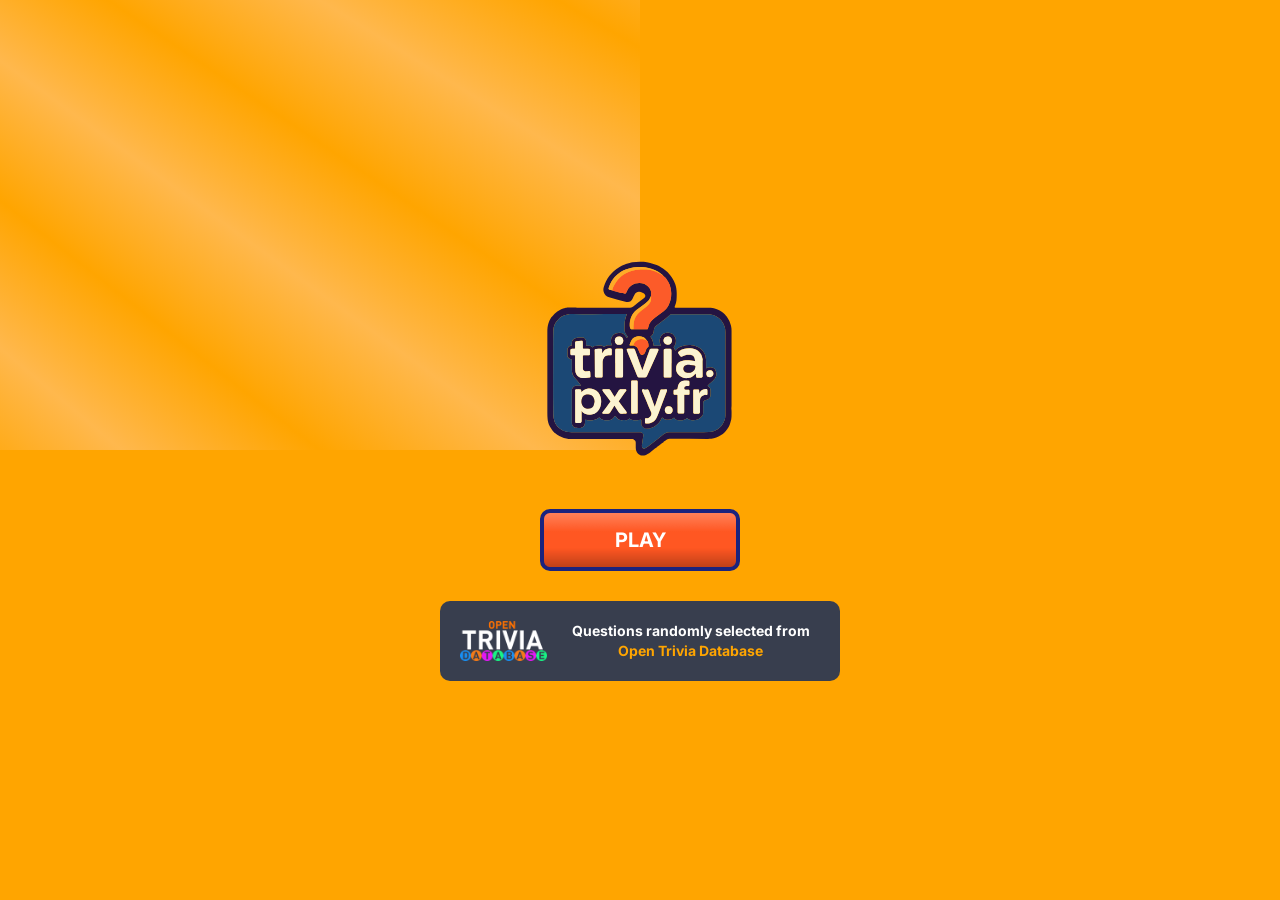
==== web/index.html @ 475b8bff "Move project to web/ folder" ====
<!DOCTYPE html>
<html lang="fr">
<head>
    <meta charset="UTF-8">
    <meta name="viewport" content="width=device-width, initial-scale=1.0">
    <meta name="description" content="Test your knowledge with our fun trivia quiz game featuring random questions from various categories">
    <title>Quiz Trivia</title>
    <link rel="icon" type="image/x-icon" href="images/favicon.ico">
    <link rel="manifest" href="manifest.json">
    <meta name="theme-color" content="#1a237e">
    <link rel="apple-touch-icon" href="images/icon-192x192.png">
    <link rel="preconnect" href="https://fonts.googleapis.com">
    <link rel="preconnect" href="https://fonts.gstatic.com" crossorigin>
    <link href="https://fonts.googleapis.com/css2?family=Inter:wght@800&display=swap" rel="stylesheet">
    <link rel="stylesheet" href="styles/main.css">
</head>
<body>
    <div class="container">
        <div id="difficulty-indicator" class="difficulty-indicator">
            <img src="" alt="Difficulty Level" class="difficulty-icon">
        </div>
        <div id="question-counter" class="counter">1/10</div>
        <div class="logo-container">
            <img src="images/logo.svg" alt="Logo Trivia" class="logo">
        </div>
        <button class="btn btn-play">PLAY</button>
        <div class="attribution-box">
            <img src="images/opentrivia-logo.png" alt="Open Trivia DB Logo" class="otdb-logo">
            <p>Questions randomly selected from <a href="https://opentdb.com/" target="_blank">Open Trivia Database</a></p>
        </div>
        <div id="quiz-container" style="display: none;">
            <div id="loading-spinner" class="spinner"></div>
            <div id="quiz-content">
                <div id="category"></div>
                <div id="question"></div>
                <div id="answers"></div>
            </div>
        </div>
        <div id="end-screen" style="display: none;">
            <h1>YOUR SCORE</h1>
            <div class="final-score"></div>
            <button class="btn btn-play">REPLAY</button>
            <button class="btn btn-back">BACK</button>
        </div>
    </div>
    
    <script src="scripts/quiz.js"></script>
    <script src="scripts/main.js"></script>
    <script>
        if ('serviceWorker' in navigator) {
            window.addEventListener('load', () => {
                navigator.serviceWorker.register('sw.js')
                    .then(registration => {
                        console.log('ServiceWorker registration successful');
                    })
                    .catch(err => {
                        console.log('ServiceWorker registration failed: ', err);
                    });
            });
        }
    </script>
</body>
</html>
---- web/styles/main.css ----
* {
    margin: 0;
    padding: 0;
    box-sizing: border-box;
}

body {
    font-family: 'Inter', sans-serif;
    font-weight: 700;
    background: #FFA500;
    min-height: 100vh;
    display: flex;
    justify-content: center;
    align-items: center;
    position: relative;
    overflow: hidden;
}

body::before {
    content: '';
    position: fixed;
    width: 500vw;
    height: 500vh;
    background: repeating-conic-gradient(
        from 0deg,
        #FFA500,
        #FFB84D 2deg,
        #FFA500 4deg
    );
    animation: rotate 60s linear infinite;
    z-index: 0;
    transform-origin: center;
    transform: translate(-50%, -50%);
}

@keyframes rotate {
    from { transform: rotate(0deg); }
    to { transform: rotate(360deg); }
}

.container {
    width: 100%;
    max-width: 800px;
    margin: 0 auto;
    padding: 20px;
    text-align: center;
    position: relative;
    padding-top: 60px;  /* Ajout d'un padding en haut pour le compteur */
}

.counter {
    position: fixed;
    bottom: 20px;
    left: 50%;
    transform: translateX(-50%);
    font-size: 15px;
    color: white;
    background-color: #1a237e;
    padding: 10px 20px;
    border-radius: 10px;
    border: 4px solid white;
    z-index: 2;
    display: none;
}

.btn {
    font-family: 'Inter', sans-serif;
    font-weight: 700;
    border: none;
    padding: 15px 30px;
    margin: 10px;
    border-radius: 10px;
    font-size: 20px;
    cursor: pointer;
    color: white;
    text-transform: uppercase;
    border: 4px solid #1a237e;
    transition: transform 0.2s;
    min-width: 200px;
    position: relative;
    z-index: 2;
    background-color: #0086e6;
    overflow: hidden;
}

.btn::before {
    content: '';
    position: absolute;
    top: 0;
    left: 0;
    width: 100%;
    height: 35%;
    background: linear-gradient(to bottom,
        rgba(255, 255, 255, 0.25) 0%,
        rgba(255, 255, 255, 0) 100%
    );
    pointer-events: none;
}

.btn::after {
    content: '';
    position: absolute;
    bottom: 0;
    left: 0;
    width: 100%;
    height: 35%;
    background: linear-gradient(to top,
        rgba(0, 0, 0, 0.25) 0%,
        rgba(0, 0, 0, 0) 100%
    );
    pointer-events: none;
}

.btn:hover {
    transform: scale(1.05);
}

.btn-play {
    background-color: #FF5722;
}

.btn-true {
    background-color: #4CAF50;
}

.btn-false {
    background-color: #f44336;
}

#quiz-content {
    display: flex;
    flex-direction: column;
    align-items: center;
    width: 100%;
}

#quiz-container {
    display: flex;
    flex-direction: column;
    align-items: center;
    position: relative;
    z-index: 2;
    width: 100%;
}

#question {
    font-size: 24px;
    color: #0086e6;
    margin-bottom: 20px;
    background: rgba(255, 255, 255, 0.9);
    padding: 20px;
    border-radius: 10px;
    border: 4px solid #1a237e;
}

#answers {
    display: flex;
    flex-direction: column;
    width: 100%;
    max-width: 400px;
}

@media (max-width: 768px) {
    .btn {
        font-size: 20px;
        padding: 12px 24px;
        min-width: 160px;
    }
}

.feedback {
    position: fixed;
    top: 40px;
    left: 50%;
    transform: translateX(-50%);
    padding: 20px 40px;
    border-radius: 10px;
    color: white;
    font-size: 24px;
    z-index: 1000;
    animation: slideDown 1s ease-in-out;
}

.feedback.correct {
    background-color: #4CAF50;
    border: 4px solid #1a237e;
}

.feedback.incorrect {
    background-color: #f44336;
    border: 4px solid #1a237e;
    animation: slideDown 2s ease-in-out;
}

@keyframes slideDown {
    0% { 
        opacity: 0;
        transform: translate(-50%, -100%);
    }
    20% { 
        opacity: 1;
        transform: translate(-50%, 0);
    }
    80% { 
        opacity: 1;
        transform: translate(-50%, 0);
    }
    100% { 
        opacity: 0;
        transform: translate(-50%, -100%);
    }
}

#category {
    font-size: 20px;
    color: #1a237e;
    margin-bottom: 30px;
    display: inline-block;
    line-height: 1em;
    text-transform: uppercase;
}

#category::first-letter {
    font-size: 50px;
    margin-right: 10px;
    vertical-align: middle;
}

.spinner {
    width: 50px;
    height: 50px;
    border: 5px solid rgba(255, 255, 255, 0.3);
    border-radius: 50%;
    border-top-color: white;
    animation: spin 1s ease-in-out infinite;
    margin: 20px auto;
}

@keyframes spin {
    to { transform: rotate(360deg); }
}

.logo-container {
    width: 100%;
    display: flex;
    justify-content: center;
    align-items: center;
    margin-bottom: 40px;
}

.logo {
    width: 200px;
    height: 200px;
    animation: gentleRotate 10s ease-in-out infinite;
}

@keyframes gentleRotate {
    0% { transform: rotate(-5deg); }
    50% { transform: rotate(5deg); }
    100% { transform: rotate(-5deg); }
}

.btn-back {
    background-color: #1a237e;
}

#end-screen {
    display: flex;
    flex-direction: column;
    align-items: center;
    gap: 30px;
    z-index: 2;
    position: relative;
}

#end-screen h1 {
    color: #1a237e;
    font-size: 30px;
    text-transform: uppercase;
}

.final-score {
    font-size: 72px;
    color: #1a237e;
    font-weight: bold;
}


.attribution-box {
    background-color: #383e4e;
    padding: 20px;
    border-radius: 10px;
    margin-top: 20px;
    color: white;
    display: flex;
    align-items: center;
    gap: 15px;
    max-width: 400px;
    margin-left: auto;
    margin-right: auto;
}

.attribution-box img.otdb-logo {
    width: 87px;
    height: 40px;
}

.attribution-box p {
    margin: 0;
    font-size: 14px;
    line-height: 1.4;
}

.attribution-box a {
    color: #FFA500;
    text-decoration: none;
}

.attribution-box a:hover {
    text-decoration: underline;
}

.difficulty-indicator {
    position: fixed;
    top: 0px;
    left: 50%;
    transform: translateX(-50%);
    display: none;
}

.difficulty-icon {
    width: 100px;
    height: 50px;
}
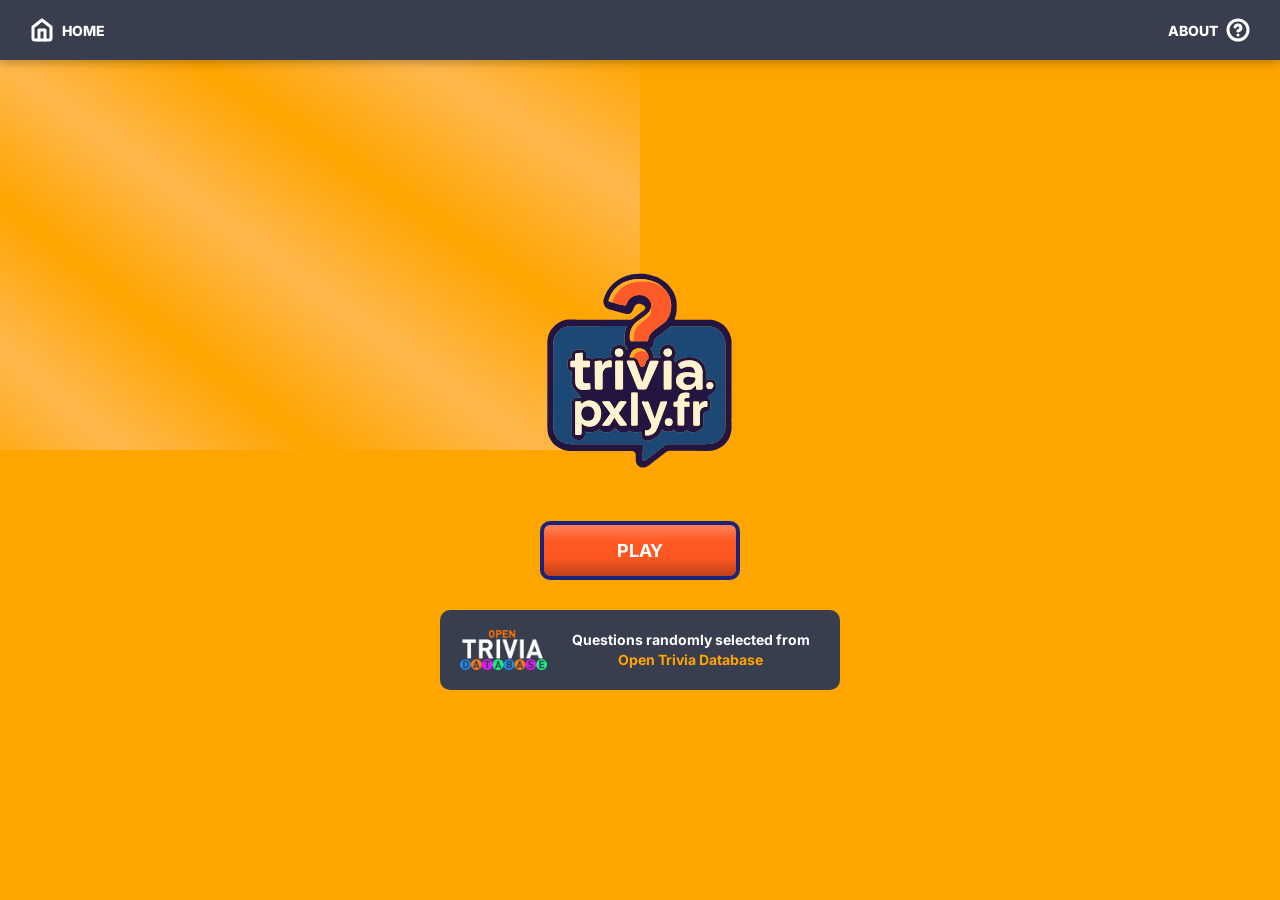
==== commit 2ac02e6b: "Ajoute Navbar avec boutons Home et About, avec modal des règles" ====
--- a/web/index.html
+++ b/web/index.html
@@ -1,9 +1,11 @@
 <!DOCTYPE html>
 <html lang="fr">
+
 <head>
     <meta charset="UTF-8">
     <meta name="viewport" content="width=device-width, initial-scale=1.0">
-    <meta name="description" content="Test your knowledge with our fun trivia quiz game featuring random questions from various categories">
+    <meta name="description"
+        content="Test your knowledge with our fun trivia quiz game featuring random questions from various categories">
     <title>Quiz Trivia</title>
     <link rel="icon" type="image/x-icon" href="images/favicon.ico">
     <link rel="manifest" href="manifest.json">
@@ -14,19 +16,63 @@
     <link href="https://fonts.googleapis.com/css2?family=Inter:wght@800&display=swap" rel="stylesheet">
     <link rel="stylesheet" href="styles/main.css">
 </head>
+
 <body>
+    <nav class="navbar">
+        <button id="nav-home" class="nav-btn">
+            <svg class="nav-icon" viewBox="0 0 24 24" fill="none" stroke="currentColor" stroke-width="3"
+                stroke-linecap="round" stroke-linejoin="round">
+                <path d="m3 9 9-7 9 7v11a2 2 0 0 1-2 2H5a2 2 0 0 1-2-2z" />
+                <polyline points="9 22 9 12 15 12 15 22" />
+            </svg>
+            <span>HOME</span>
+        </button>
+        <button id="nav-about" class="nav-btn">
+            <span>ABOUT</span>
+            <svg class="nav-icon" viewBox="0 0 24 24" fill="none" stroke="currentColor" stroke-width="3"
+                stroke-linecap="round" stroke-linejoin="round">
+                <circle cx="12" cy="12" r="10" />
+                <path d="M9.09 9a3 3 0 0 1 5.83 1c0 2-3 3-3 3" />
+                <line x1="12" y1="17" x2="12.01" y2="17" />
+            </svg>
+        </button>
+    </nav>
+
+    <div id="about-modal" class="modal">
+        <div class="modal-content">
+            <span class="close-modal">&times;</span>
+            <h2>RULES OF THE GAME</h2>
+            <div class="modal-body">
+                <p>Welcome to <strong>Quiz Trivia</strong>! Test your knowledge across many categories.</p>
+                <ul>
+                    <li>You have <strong>10 questions</strong> per game.</li>
+                    <li>Each correct answer earns you <strong>10 points</strong>.</li>
+                    <li>Use <strong>/2</strong> jokers to remove two wrong answers.</li>
+                    <li>Try to get the highest score possible!</li>
+                </ul>
+            </div>
+            <button class="btn btn-play close-modal-btn">GOT IT!</button>
+        </div>
+    </div>
+
     <div class="container">
         <div id="difficulty-indicator" class="difficulty-indicator">
             <img src="" alt="Difficulty Level" class="difficulty-icon">
+        </div>
+        <div id="helper-buttons" class="helper-buttons" style="display: none;">
+            <button class="helper-btn">/2</button>
+            <button class="helper-btn">/2</button>
+            <button class="helper-btn">/2</button>
         </div>
         <div id="question-counter" class="counter">1/10</div>
         <div class="logo-container">
             <img src="images/logo.svg" alt="Logo Trivia" class="logo">
         </div>
-        <button class="btn btn-play">PLAY</button>
+        <button id="start-btn" class="btn btn-play">PLAY</button>
         <div class="attribution-box">
             <img src="images/opentrivia-logo.png" alt="Open Trivia DB Logo" class="otdb-logo">
-            <p>Questions randomly selected from <a href="https://opentdb.com/" target="_blank">Open Trivia Database</a></p>
+            <p>Questions randomly selected from <a href="https://opentdb.com/" target="_blank">Open Trivia Database</a>
+            </p>
         </div>
         <div id="quiz-container" style="display: none;">
             <div id="loading-spinner" class="spinner"></div>
@@ -43,7 +89,7 @@
             <button class="btn btn-back">BACK</button>
         </div>
     </div>
-    
+
     <script src="scripts/quiz.js"></script>
     <script src="scripts/main.js"></script>
     <script>
@@ -60,4 +106,5 @@
         }
     </script>
 </body>
+
 </html>
--- a/web/styles/main.css
+++ b/web/styles/main.css
@@ -21,12 +21,10 @@
     position: fixed;
     width: 500vw;
     height: 500vh;
-    background: repeating-conic-gradient(
-        from 0deg,
-        #FFA500,
-        #FFB84D 2deg,
-        #FFA500 4deg
-    );
+    background: repeating-conic-gradient(from 0deg,
+            #FFA500,
+            #FFB84D 2deg,
+            #FFA500 4deg);
     animation: rotate 60s linear infinite;
     z-index: 0;
     transform-origin: center;
@@ -34,8 +32,13 @@
 }
 
 @keyframes rotate {
-    from { transform: rotate(0deg); }
-    to { transform: rotate(360deg); }
+    from {
+        transform: rotate(0deg);
+    }
+
+    to {
+        transform: rotate(360deg);
+    }
 }
 
 .container {
@@ -45,7 +48,8 @@
     padding: 20px;
     text-align: center;
     position: relative;
-    padding-top: 60px;  /* Ajout d'un padding en haut pour le compteur */
+    padding-top: 60px;
+    /* Ajout d'un padding en haut pour le compteur */
 }
 
 .counter {
@@ -70,7 +74,7 @@
     padding: 15px 30px;
     margin: 10px;
     border-radius: 10px;
-    font-size: 20px;
+    font-size: 18px;
     cursor: pointer;
     color: white;
     text-transform: uppercase;
@@ -91,9 +95,8 @@
     width: 100%;
     height: 35%;
     background: linear-gradient(to bottom,
-        rgba(255, 255, 255, 0.25) 0%,
-        rgba(255, 255, 255, 0) 100%
-    );
+            rgba(255, 255, 255, 0.25) 0%,
+            rgba(255, 255, 255, 0) 100%);
     pointer-events: none;
 }
 
@@ -105,9 +108,8 @@
     width: 100%;
     height: 35%;
     background: linear-gradient(to top,
-        rgba(0, 0, 0, 0.25) 0%,
-        rgba(0, 0, 0, 0) 100%
-    );
+            rgba(0, 0, 0, 0.25) 0%,
+            rgba(0, 0, 0, 0) 100%);
     pointer-events: none;
 }
 
@@ -144,10 +146,10 @@
 }
 
 #question {
-    font-size: 24px;
-    color: #0086e6;
+    font-size: 20px;
+    color: #1a237e;
     margin-bottom: 20px;
-    background: rgba(255, 255, 255, 0.9);
+    background: rgba(255, 255, 255, 0.6);
     padding: 20px;
     border-radius: 10px;
     border: 4px solid #1a237e;
@@ -162,7 +164,7 @@
 
 @media (max-width: 768px) {
     .btn {
-        font-size: 20px;
+        font-size: 16px;
         padding: 12px 24px;
         min-width: 160px;
     }
@@ -170,7 +172,7 @@
 
 .feedback {
     position: fixed;
-    top: 40px;
+    top: 100px;
     left: 50%;
     transform: translateX(-50%);
     padding: 20px 40px;
@@ -193,26 +195,29 @@
 }
 
 @keyframes slideDown {
-    0% { 
+    0% {
         opacity: 0;
         transform: translate(-50%, -100%);
     }
-    20% { 
+
+    20% {
         opacity: 1;
         transform: translate(-50%, 0);
     }
-    80% { 
+
+    80% {
         opacity: 1;
         transform: translate(-50%, 0);
     }
-    100% { 
+
+    100% {
         opacity: 0;
         transform: translate(-50%, -100%);
     }
 }
 
 #category {
-    font-size: 20px;
+    font-size: 16px;
     color: #1a237e;
     margin-bottom: 30px;
     display: inline-block;
@@ -221,7 +226,7 @@
 }
 
 #category::first-letter {
-    font-size: 50px;
+    font-size: 40px;
     margin-right: 10px;
     vertical-align: middle;
 }
@@ -237,7 +242,9 @@
 }
 
 @keyframes spin {
-    to { transform: rotate(360deg); }
+    to {
+        transform: rotate(360deg);
+    }
 }
 
 .logo-container {
@@ -255,9 +262,17 @@
 }
 
 @keyframes gentleRotate {
-    0% { transform: rotate(-5deg); }
-    50% { transform: rotate(5deg); }
-    100% { transform: rotate(-5deg); }
+    0% {
+        transform: rotate(-5deg);
+    }
+
+    50% {
+        transform: rotate(5deg);
+    }
+
+    100% {
+        transform: rotate(-5deg);
+    }
 }
 
 .btn-back {
@@ -275,12 +290,12 @@
 
 #end-screen h1 {
     color: #1a237e;
-    font-size: 30px;
+    font-size: 24px;
     text-transform: uppercase;
 }
 
 .final-score {
-    font-size: 72px;
+    font-size: 48px;
     color: #1a237e;
     font-weight: bold;
 }
@@ -331,4 +346,178 @@
 .difficulty-icon {
     width: 100px;
     height: 50px;
+}
+
+.helper-buttons {
+    position: fixed;
+    top: 20px;
+    right: 20px;
+    display: flex;
+    gap: 10px;
+    z-index: 1000;
+}
+
+.helper-btn {
+    width: 40px;
+    height: 40px;
+    border-radius: 50%;
+    background-color: #0086e6;
+    color: white;
+    border: 4px solid #1a237e;
+    cursor: pointer;
+    font-family: 'Inter', sans-serif;
+    font-weight: 700;
+    display: flex;
+    align-items: center;
+    justify-content: center;
+    transition: transform 0.2s;
+}
+
+.helper-btn:hover {
+    transform: scale(1.1);
+}
+
+/* Navbar styles */
+.navbar {
+    position: fixed;
+    top: 0;
+    left: 0;
+    width: 100%;
+    height: 60px;
+    background-color: #383e4e;
+    display: flex;
+    justify-content: space-between;
+    align-items: center;
+    padding: 0 20px;
+    z-index: 2000;
+    box-shadow: 0 2px 10px rgba(0, 0, 0, 0.3);
+}
+
+.nav-btn {
+    background: none;
+    border: none;
+    color: white;
+    display: flex;
+    align-items: center;
+    gap: 8px;
+    cursor: pointer;
+    font-family: 'Inter', sans-serif;
+    font-weight: 800;
+    font-size: 14px;
+    transition: transform 0.2s, opacity 0.2s;
+    padding: 10px;
+}
+
+.nav-btn:hover {
+    transform: scale(1.1);
+    opacity: 0.9;
+}
+
+.nav-icon {
+    width: 24px;
+    height: 24px;
+}
+
+/* Modal styles */
+.modal {
+    display: none;
+    position: fixed;
+    z-index: 3000;
+    left: 0;
+    top: 0;
+    width: 100%;
+    height: 100%;
+    overflow: auto;
+    background-color: rgba(0, 0, 0, 0.7);
+    backdrop-filter: blur(5px);
+    align-items: center;
+    justify-content: center;
+}
+
+.modal.show {
+    display: flex;
+}
+
+.modal-content {
+    background-color: #ffffff;
+    padding: 30px;
+    border: 6px solid #1a237e;
+    border-radius: 20px;
+    width: 90%;
+    max-width: 500px;
+    position: relative;
+    box-shadow: 0 10px 30px rgba(0, 0, 0, 0.5);
+    text-align: center;
+    animation: modalIn 0.3s ease-out;
+}
+
+@keyframes modalIn {
+    from {
+        transform: scale(0.8);
+        opacity: 0;
+    }
+
+    to {
+        transform: scale(1);
+        opacity: 1;
+    }
+}
+
+.close-modal {
+    position: absolute;
+    right: 20px;
+    top: 10px;
+    color: #1a237e;
+    font-size: 40px;
+    font-weight: bold;
+    cursor: pointer;
+    transition: transform 0.2s;
+}
+
+.close-modal:hover {
+    transform: scale(1.2);
+}
+
+.modal-content h2 {
+    color: #1a237e;
+    margin-bottom: 20px;
+    text-transform: uppercase;
+}
+
+.modal-body {
+    text-align: left;
+    margin-bottom: 25px;
+    color: #383e4e;
+    font-weight: 500;
+    line-height: 1.6;
+}
+
+.modal-body ul {
+    margin-top: 15px;
+    margin-left: 20px;
+}
+
+.modal-body li {
+    margin-bottom: 10px;
+}
+
+.close-modal-btn {
+    width: 100%;
+    margin: 0;
+}
+
+/* Adjustments for existing elements */
+.container {
+    padding-top: 80px;
+    /* Increase padding to avoid overlap with navbar */
+}
+
+.difficulty-indicator {
+    top: 60px;
+    /* Adjust to be below navbar */
+}
+
+.helper-buttons {
+    top: 75px;
+    /* Adjust to be below navbar */
 }
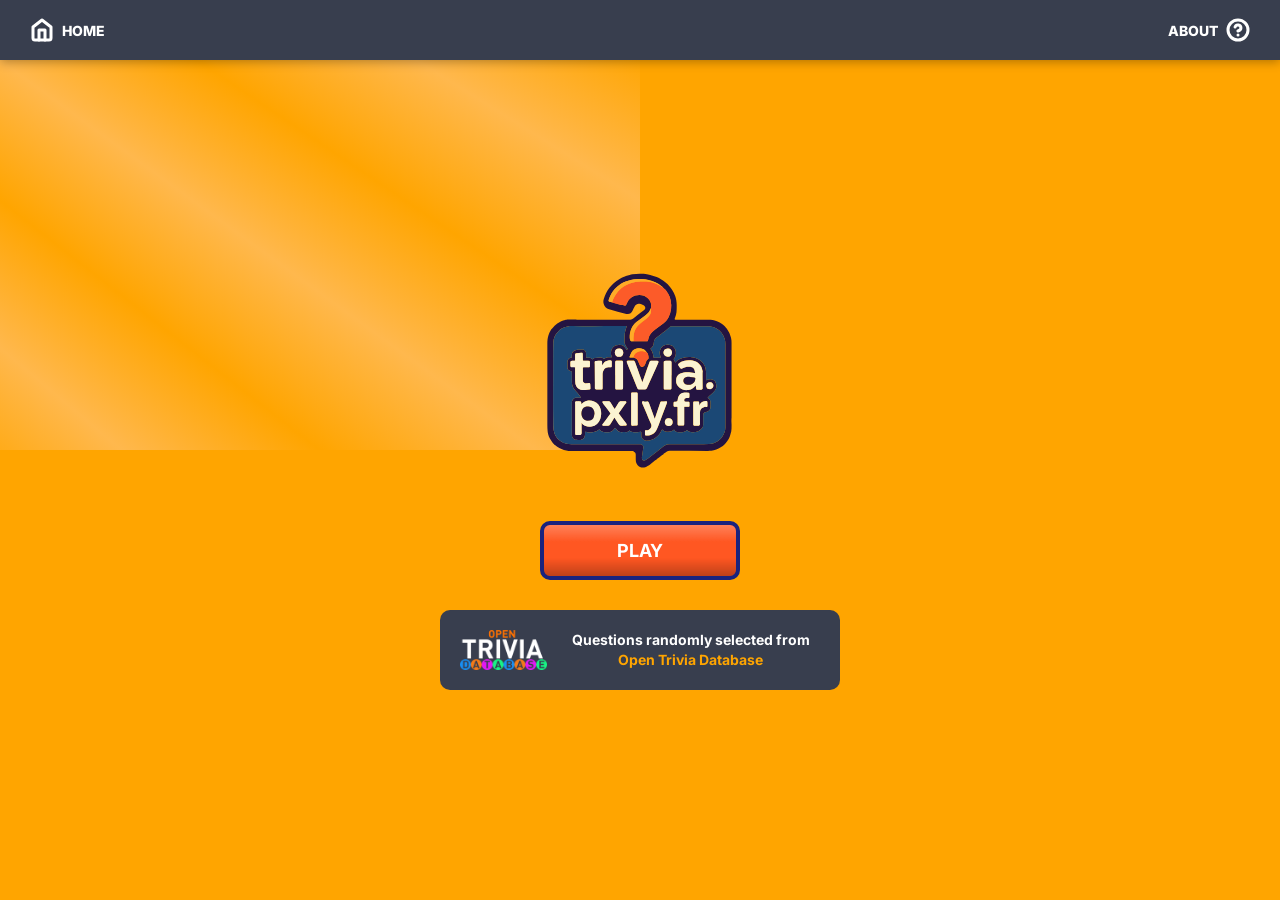
==== commit ff02433a: "Modifie écran de fin + nouveau focus accessibilité" ====
--- a/web/index.html
+++ b/web/index.html
@@ -57,7 +57,7 @@
 
     <div class="container">
         <div id="difficulty-indicator" class="difficulty-indicator">
-            <img src="" alt="Difficulty Level" class="difficulty-icon">
+            <span class="difficulty-text"></span>
         </div>
         <div id="helper-buttons" class="helper-buttons" style="display: none;">
             <button class="helper-btn">/2</button>
@@ -69,6 +69,41 @@
             <img src="images/logo.svg" alt="Logo Trivia" class="logo">
         </div>
         <button id="start-btn" class="btn btn-play">PLAY</button>
+
+        <div id="category-selection" style="display: none;">
+            <h2 class="selection-title">CHOOSE A THEME</h2>
+            <div class="select-wrapper">
+                <select id="category-select" class="custom-select">
+                    <option value="">🌐 Mixed / Random</option>
+                    <option value="9">🌐 General Knowledge</option>
+                    <option value="10">📚 Entertainment: Books</option>
+                    <option value="11">🎬 Entertainment: Film</option>
+                    <option value="12">🎵 Entertainment: Music</option>
+                    <option value="13">🎭 Entertainment: Musicals & Theatres</option>
+                    <option value="14">📺 Entertainment: Television</option>
+                    <option value="15">🎮 Entertainment: Video Games</option>
+                    <option value="16">🎲 Entertainment: Board Games</option>
+                    <option value="17">🌿 Science & Nature</option>
+                    <option value="18">💻 Science: Computers</option>
+                    <option value="19">➗ Science: Mathematics</option>
+                    <option value="20">🧙 Mythology</option>
+                    <option value="21">⚽ Sports</option>
+                    <option value="22">🗺️ Geography</option>
+                    <option value="23">🏛️ History</option>
+                    <option value="24">🗳️ Politics</option>
+                    <option value="25">🎨 Art</option>
+                    <option value="26">🌟 Celebrities</option>
+                    <option value="27">🐾 Animals</option>
+                    <option value="28">🚗 Vehicles</option>
+                    <option value="29">💥 Entertainment: Comics</option>
+                    <option value="30">📱 Science: Gadgets</option>
+                    <option value="31">🎌 Entertainment: Japanese Anime & Manga</option>
+                    <option value="32">🐭 Entertainment: Cartoon & Animations</option>
+                </select>
+            </div>
+            <button id="confirm-category-btn" class="btn btn-play">START QUIZ</button>
+        </div>
+
         <div class="attribution-box">
             <img src="images/opentrivia-logo.png" alt="Open Trivia DB Logo" class="otdb-logo">
             <p>Questions randomly selected from <a href="https://opentdb.com/" target="_blank">Open Trivia Database</a>
@@ -83,10 +118,16 @@
             </div>
         </div>
         <div id="end-screen" style="display: none;">
-            <h1>YOUR SCORE</h1>
-            <div class="final-score"></div>
-            <button class="btn btn-play">REPLAY</button>
-            <button class="btn btn-back">BACK</button>
+            <h1>FINAL SCORE</h1>
+            <div class="score-box">
+                <div class="final-score">0</div>
+                <div class="score-max">/ 100</div>
+            </div>
+            <div id="score-comment" class="score-comment">PERFECT!</div>
+            <div class="end-actions">
+                <button class="btn btn-play">REPLAY</button>
+                <button class="btn btn-back">BACK</button>
+            </div>
         </div>
     </div>
 
--- a/web/styles/main.css
+++ b/web/styles/main.css
@@ -2,6 +2,11 @@
     margin: 0;
     padding: 0;
     box-sizing: border-box;
+}
+
+*:focus-visible {
+    outline: 4px solid #000000;
+    outline-offset: 2px;
 }
 
 body {
@@ -45,11 +50,14 @@
     width: 100%;
     max-width: 800px;
     margin: 0 auto;
-    padding: 20px;
+    padding: 80px 20px 20px;
     text-align: center;
     position: relative;
-    padding-top: 60px;
-    /* Ajout d'un padding en haut pour le compteur */
+    min-height: 100vh;
+    display: flex;
+    flex-direction: column;
+    justify-content: center;
+    align-items: center;
 }
 
 .counter {
@@ -149,7 +157,7 @@
     font-size: 20px;
     color: #1a237e;
     margin-bottom: 20px;
-    background: rgba(255, 255, 255, 0.6);
+    background: #ffd183;
     padding: 20px;
     border-radius: 10px;
     border: 4px solid #1a237e;
@@ -280,24 +288,74 @@
 }
 
 #end-screen {
-    display: flex;
+    display: none;
     flex-direction: column;
     align-items: center;
-    gap: 30px;
+    gap: 20px;
     z-index: 2;
     position: relative;
+    background: rgba(255, 255, 255, 0.2);
+    backdrop-filter: blur(10px);
+    padding: 40px;
+    border-radius: 30px;
+    border: 6px solid #1a237e;
+    box-shadow: 0 15px 35px rgba(0, 0, 0, 0.2);
+    animation: celebrateIn 0.6s cubic-bezier(0.34, 1.56, 0.64, 1);
+}
+
+@keyframes celebrateIn {
+    0% {
+        transform: scale(0.5);
+        opacity: 0;
+    }
+
+    100% {
+        transform: scale(1);
+        opacity: 1;
+    }
 }
 
 #end-screen h1 {
     color: #1a237e;
-    font-size: 24px;
+    font-size: 28px;
     text-transform: uppercase;
+    margin: 0;
+    letter-spacing: 2px;
+}
+
+.score-box {
+    background: #ffd183;
+    padding: 30px 50px;
+    border-radius: 20px;
+    border: 4px solid #1a237e;
+    display: flex;
+    flex-direction: column;
+    align-items: center;
+    gap: 5px;
+    box-shadow: inset 0 0 20px rgba(255, 255, 255, 0.5);
 }
 
 .final-score {
-    font-size: 48px;
-    color: #1a237e;
-    font-weight: bold;
+    font-size: 80px;
+    color: #1a237e;
+    font-weight: 900;
+    line-height: 1;
+    text-shadow: 2px 2px 0px white;
+}
+
+.score-max {
+    font-size: 20px;
+    color: #1a237e;
+    opacity: 0.8;
+    font-weight: 800;
+}
+
+.score-comment {
+    font-size: 22px;
+    color: #1a237e;
+    font-weight: 800;
+    margin-bottom: 10px;
+    text-transform: uppercase;
 }
 
 
@@ -337,25 +395,51 @@
 
 .difficulty-indicator {
     position: fixed;
-    top: 0px;
-    left: 50%;
-    transform: translateX(-50%);
+    top: 75px;
+    left: 20px;
     display: none;
-}
-
-.difficulty-icon {
-    width: 100px;
-    height: 50px;
-}
-
-.helper-buttons {
-    position: fixed;
-    top: 20px;
-    right: 20px;
-    display: flex;
-    gap: 10px;
+    padding: 3px 12px 5px;
+    border-radius: 8px;
+    border: 3px solid #1a237e;
+    background: white;
     z-index: 1000;
 }
+
+.difficulty-text {
+    font-size: 11px;
+    font-weight: 800;
+    text-transform: uppercase;
+    color: #1a237e;
+}
+
+.difficulty-easy {
+    background-color: #ffd183;
+    border-color: #4CAF50;
+}
+
+.difficulty-easy .difficulty-text {
+    color: #2e7d32;
+}
+
+.difficulty-medium {
+    background-color: #ffd183;
+    border-color: #FF9800;
+}
+
+.difficulty-medium .difficulty-text {
+    color: #e65100;
+}
+
+.difficulty-hard {
+    background-color: #ffd183;
+    border-color: #f44336;
+}
+
+.difficulty-hard .difficulty-text {
+    color: #c62828;
+}
+
+/* Consolidated helper buttons below */
 
 .helper-btn {
     width: 40px;
@@ -506,18 +590,84 @@
     margin: 0;
 }
 
-/* Adjustments for existing elements */
-.container {
-    padding-top: 80px;
-    /* Increase padding to avoid overlap with navbar */
-}
-
-.difficulty-indicator {
-    top: 60px;
-    /* Adjust to be below navbar */
+/* Cleaned up duplicate container */
+
+/* Difficulty position handled in main class */
+
+/* Category Selection styles */
+#category-selection {
+    display: flex;
+    flex-direction: column;
+    align-items: center;
+    gap: 20px;
+    z-index: 2;
+    position: relative;
+    padding: 30px;
+    background: rgba(255, 255, 255, 0.2);
+    backdrop-filter: blur(10px);
+    border-radius: 20px;
+    border: 4px solid #1a237e;
+    margin-bottom: 30px;
+    animation: fadeIn 0.5s ease-out;
+}
+
+@keyframes fadeIn {
+    from {
+        opacity: 0;
+        transform: translateY(20px);
+    }
+
+    to {
+        opacity: 1;
+        transform: translateY(0);
+    }
+}
+
+.selection-title {
+    color: #1a237e;
+    font-size: 24px;
+    margin-bottom: 10px;
+}
+
+.select-wrapper {
+    width: 100%;
+    max-width: 400px;
+    position: relative;
+}
+
+.custom-select {
+    width: 100%;
+    padding: 15px;
+    font-family: 'Inter', sans-serif;
+    font-size: 18px;
+    font-weight: 700;
+    color: #1a237e;
+    background: white;
+    border: 4px solid #1a237e;
+    border-radius: 12px;
+    cursor: pointer;
+    appearance: none;
+    background-image: url("data:image/svg+xml;charset=UTF-8,%3csvg xmlns='http://www.w3.org/2000/svg' viewBox='0 0 24 24' fill='none' stroke='%231a237e' stroke-width='3' stroke-linecap='round' stroke-linejoin='round'%3e%3cpolyline points='6 9 12 15 18 9'%3e%3c/polyline%3e%3c/svg%3e");
+    background-repeat: no-repeat;
+    background-position: right 15px center;
+    background-size: 20px;
+    transition: all 0.2s;
+}
+
+.custom-select:hover {
+    transform: scale(1.02);
+}
+
+.custom-select:focus-visible {
+    outline: 4px solid #000000;
+    outline-offset: 2px;
 }
 
 .helper-buttons {
+    position: fixed;
     top: 75px;
-    /* Adjust to be below navbar */
+    right: 20px;
+    display: flex;
+    gap: 10px;
+    z-index: 1000;
 }
